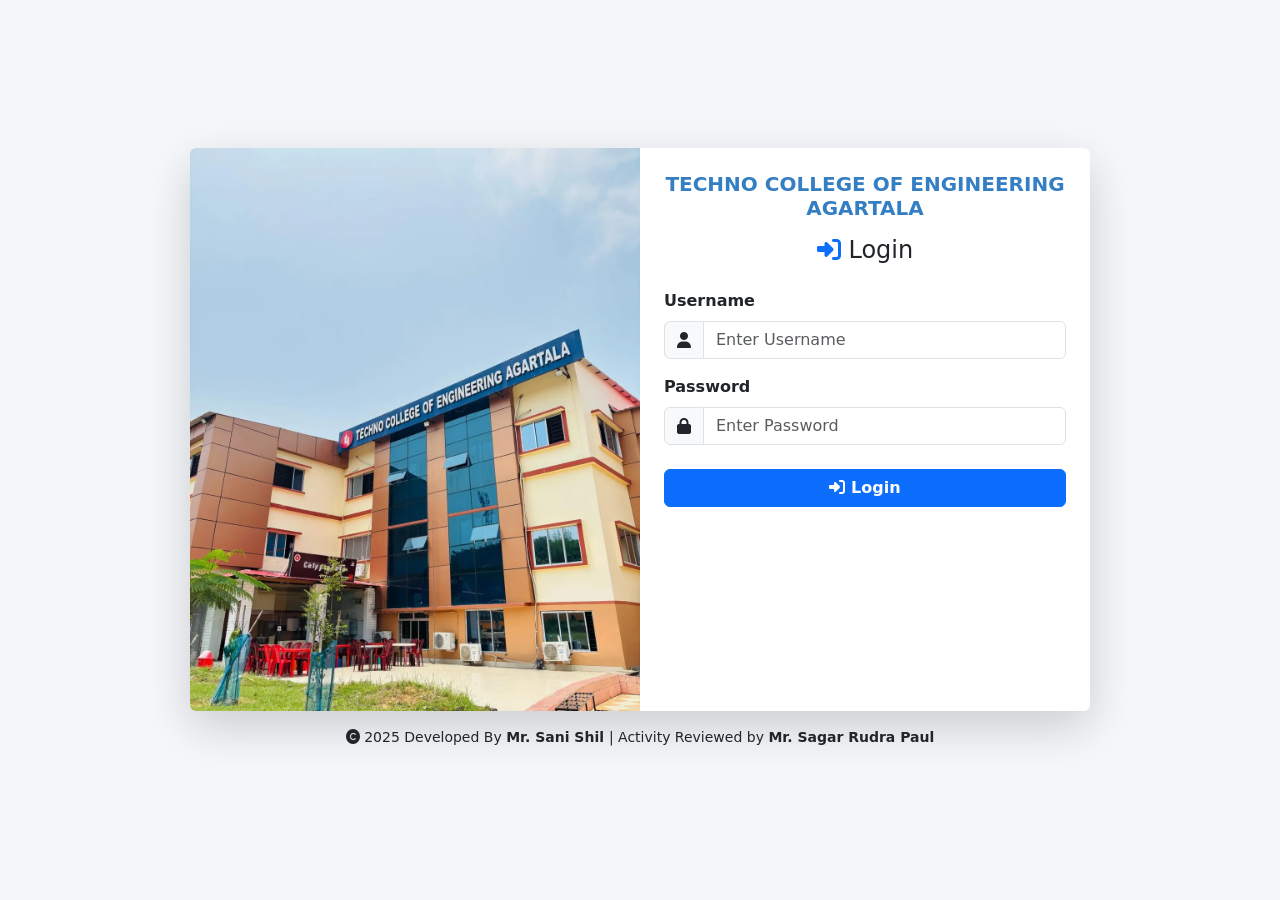
==== login.html @ d533f277 "Initial commit" ====
<!DOCTYPE html>
<html lang="en">

<head>
  <meta charset="UTF-8">
  <meta name="viewport" content="width=device-width, initial-scale=1.0">
  <title>Login | GDP</title>
    <link rel="icon" href="img/final_tcea.jpg">
  <!-- Bootstrap CDN -->
  <link href="https://cdnjs.cloudflare.com/ajax/libs/bootstrap/5.3.2/css/bootstrap.min.css" rel="stylesheet" />

  <!-- Font Awesome CDN -->
  <link href="https://cdnjs.cloudflare.com/ajax/libs/font-awesome/6.6.0/css/all.min.css" rel="stylesheet" />

  <style>
    body {
      background-color: #f5f7fa;
    }

    .object-fit-cover {
      object-fit: cover;
    }
  </style>
</head>

<body>

  <div class="container d-flex justify-content-center align-items-center min-vh-100 flex-column">
    <div class="row shadow-lg rounded overflow-hidden bg-white" style="max-width: 900px; width: 100%;">

      <!-- Left Side Image -->
      <div class="col-lg-6 d-none d-lg-block p-0">
        <img src="img/back_img.jpg" alt="Campus" class="img-fluid h-100 w-100 object-fit-cover">
      </div>

      <!-- Login Box -->
      <div class="col-lg-6 p-4">
        <h4 class="text-center mb-4">
          <p class="fw-bold fs-5" style="color:#347ec4;"><b>TECHNO COLLEGE OF ENGINEERING AGARTALA</b>
          </p>
          <i class="fa-solid fa-right-to-bracket text-primary"></i> Login
        </h4>

        <form action="login.php" method="post">
          <div class="mb-3">
            <label class="form-label fw-semibold">Username</label>
            <div class="input-group">
              <span class="input-group-text"><i class="fa-solid fa-user"></i></span>
              <input type="text" name="user" class="form-control" placeholder="Enter Username" required>
            </div>
          </div>

          <div class="mb-3">
            <label class="form-label fw-semibold">Password</label>
            <div class="input-group">
              <span class="input-group-text"><i class="fa-solid fa-lock"></i></span>
              <input type="password" name="pass" class="form-control" placeholder="Enter Password" required>
            </div>
          </div>

          <div class="d-grid mt-4">
            <button type="submit" class="btn btn-primary fw-semibold">
              <i class="fa-solid fa-right-to-bracket"></i> Login
            </button>
          </div>
        </form>

      </div>
    </div>

    <!-- Credit Section – 20px below card -->
    <footer class="text-center mt-3">
      <p class="mb-1 small">
        <i class="fa-solid fa-copyright"></i> 2025 Developed By
        <a href="https://www.linkedin.com/in/sani-shil" class="text-dark fw-semibold text-decoration-none"
          target="_blank">
          Mr. Sani Shil
        </a> | Activity Reviewed by
        <a href="https://www.instagram.com/paulsagar28?igsh=MW9va3k4Z2M1OGl2bw=="
          class="text-dark fw-semibold text-decoration-none" target="_blank">
          Mr. Sagar Rudra Paul
        </a>
        
      </p>
    </footer>

  </div>

  <!-- JS CDN -->
  <script src="https://cdnjs.cloudflare.com/ajax/libs/bootstrap/5.3.2/js/bootstrap.bundle.min.js"></script>
</body>

</html>
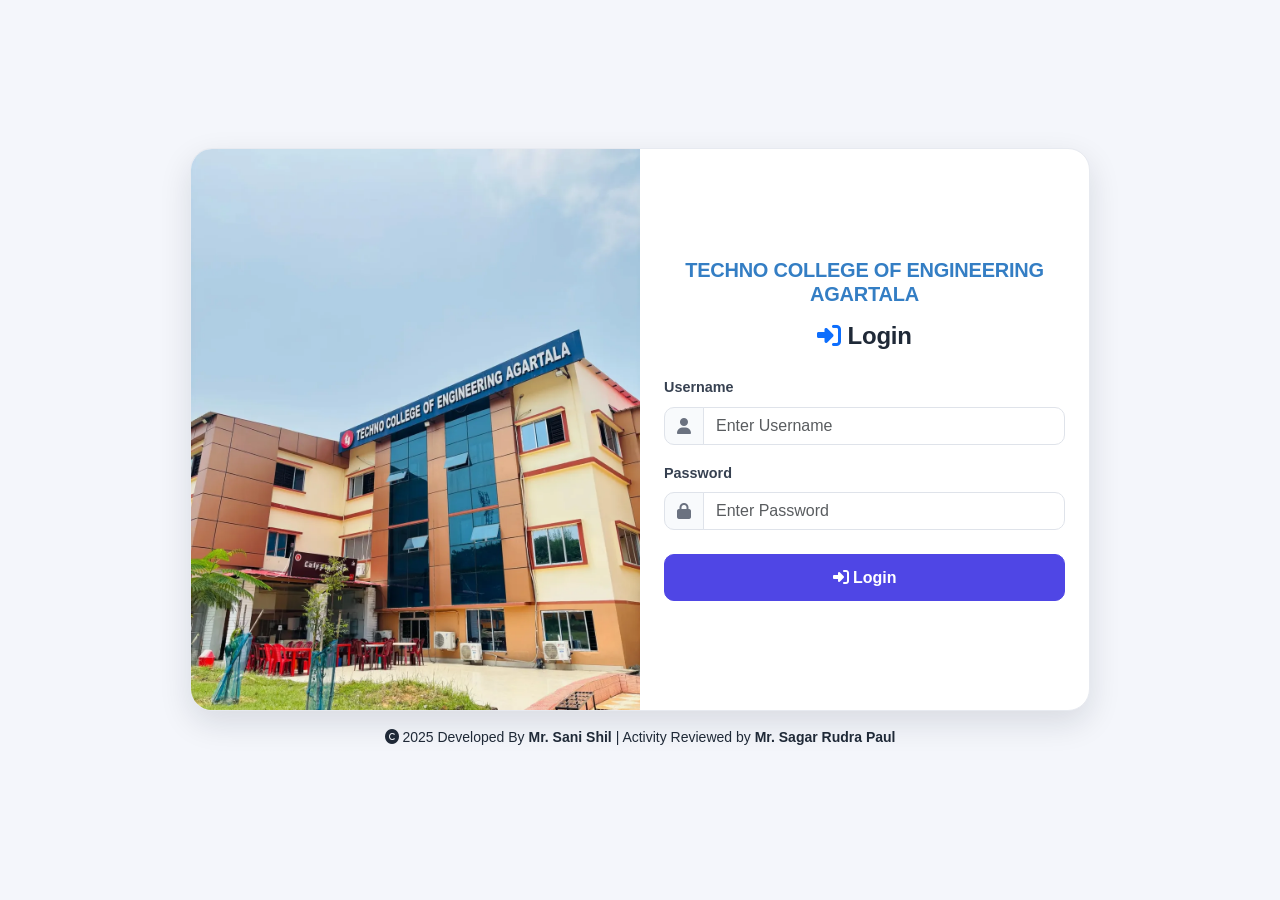
==== commit fe401f80: "update" ====
--- a/login.html
+++ b/login.html
@@ -4,19 +4,20 @@
 <head>
   <meta charset="UTF-8">
   <meta name="viewport" content="width=device-width, initial-scale=1.0">
-  <title>Login | GDP</title>
-    <link rel="icon" href="img/final_tcea.jpg">
+  <title>Login | TCEA</title>
+  <link rel="icon" href="img/final_tcea.jpg">
+
+
   <!-- Bootstrap CDN -->
   <link href="https://cdnjs.cloudflare.com/ajax/libs/bootstrap/5.3.2/css/bootstrap.min.css" rel="stylesheet" />
 
   <!-- Font Awesome CDN -->
   <link href="https://cdnjs.cloudflare.com/ajax/libs/font-awesome/6.6.0/css/all.min.css" rel="stylesheet" />
 
+  <!-- Shared look -->
+  <link rel="stylesheet" href="assets/css/modern.css" />
+
   <style>
-    body {
-      background-color: #f5f7fa;
-    }
-
     .object-fit-cover {
       object-fit: cover;
     }
@@ -26,7 +27,7 @@
 <body>
 
   <div class="container d-flex justify-content-center align-items-center min-vh-100 flex-column">
-    <div class="row shadow-lg rounded overflow-hidden bg-white" style="max-width: 900px; width: 100%;">
+    <div class="row shadow-lg rounded overflow-hidden bg-white login-card" style="max-width: 900px; width: 100%;">
 
       <!-- Left Side Image -->
       <div class="col-lg-6 d-none d-lg-block p-0">
@@ -36,7 +37,7 @@
       <!-- Login Box -->
       <div class="col-lg-6 p-4">
         <h4 class="text-center mb-4">
-          <p class="fw-bold fs-5" style="color:#347ec4;"><b>TECHNO COLLEGE OF ENGINEERING AGARTALA</b>
+            <p class="fw-bold fs-5" style="color:#347ec4;"><b>TECHNO COLLEGE OF ENGINEERING AGARTALA</b>
           </p>
           <i class="fa-solid fa-right-to-bracket text-primary"></i> Login
         </h4>
@@ -70,9 +71,9 @@
 
     <!-- Credit Section – 20px below card -->
     <footer class="text-center mt-3">
-      <p class="mb-1 small">
+     <p class="mb-1 small">
         <i class="fa-solid fa-copyright"></i> 2025 Developed By
-        <a href="https://www.linkedin.com/in/sani-shil" class="text-dark fw-semibold text-decoration-none"
+        <a href="https://www.linkedin.com/in/sanishil" class="text-dark fw-semibold text-decoration-none"
           target="_blank">
           Mr. Sani Shil
         </a> | Activity Reviewed by
@@ -81,13 +82,20 @@
           Mr. Sagar Rudra Paul
         </a>
         
-      </p>
+      </p> 
+        
     </footer>
 
   </div>
 
   <!-- JS CDN -->
   <script src="https://cdnjs.cloudflare.com/ajax/libs/bootstrap/5.3.2/js/bootstrap.bundle.min.js"></script>
+<script>
+    if (new URLSearchParams(location.search).has('timeout')) {
+      alert('Your session expired after 10 minutes of inactivity. Please login again.');
+      history.replaceState(null, '', 'login.html');
+    }
+  </script>
 </body>
 
 </html>
--- a/assets/css/modern.css
+++ b/assets/css/modern.css
@@ -0,0 +1,728 @@
+/* Shared look for admin/, tech/ and login.html */
+
+:root {
+   --font: Arial, Helvetica, sans-serif;
+
+   --bg: #f4f6fb;
+   --surface: #ffffff;
+   --border: #e7eaf0;
+   --border-soft: #f0f2f6;
+   --text: #1f2937;
+   --text-muted: #6b7280;
+
+   --primary: #4f46e5;
+   --primary-hover: #4338ca;
+   --primary-soft: #eef2ff;
+   --success: #10b981;
+   --success-hover: #059669;
+   --danger: #ef4444;
+   --danger-hover: #dc2626;
+   --warning: #f59e0b;
+
+   --radius: 14px;
+   --radius-sm: 10px;
+   --shadow: 0 1px 2px rgba(16, 24, 40, 0.04), 0 2px 8px rgba(16, 24, 40, 0.05);
+   --shadow-lg: 0 12px 32px rgba(16, 24, 40, 0.12);
+
+   /* sidebar layout */
+   --sidebar-width: 260px;
+   --sidebar-border: var(--border);
+   --sidebar-text: #374151;
+   --sidebar-muted: #9ca3af;
+   --sidebar-hover: #f3f4f6;
+   --sidebar-active-bg: var(--primary-soft);
+   --sidebar-active-text: var(--primary);
+   --accent: var(--primary);
+}
+
+body {
+   font-family: var(--font);
+   background-color: var(--bg);
+   color: var(--text);
+   min-height: 100vh;
+   -webkit-font-smoothing: antialiased;
+}
+
+h1, h2, h3, h4, h5, h6 {
+   font-weight: 600;
+   letter-spacing: -0.01em;
+}
+
+/* ================= Sidebar ================= */
+.sidebar {
+   position: fixed;
+   top: 0;
+   left: 0;
+   bottom: 0;
+   width: var(--sidebar-width);
+   background: var(--surface);
+   border-right: 1px solid var(--sidebar-border);
+   display: flex;
+   flex-direction: column;
+   z-index: 1040;
+   transition: transform 0.25s ease;
+}
+
+.sidebar-brand {
+   padding: 1rem;
+   text-align: center;
+   border-bottom: 1px solid var(--sidebar-border);
+}
+
+.sidebar-brand img {
+   max-height: 80px;
+}
+
+.sidebar-menu {
+   flex: 1;
+   overflow-y: auto;
+   padding: 1rem 0.75rem;
+}
+
+.sidebar-heading {
+   font-size: 0.7rem;
+   font-weight: 700;
+   letter-spacing: 0.08em;
+   text-transform: uppercase;
+   color: var(--sidebar-muted);
+   padding: 0.9rem 0.75rem 0.35rem;
+}
+
+.sidebar-link {
+   display: flex;
+   align-items: center;
+   gap: 0.75rem;
+   width: 100%;
+   padding: 0.6rem 0.75rem;
+   margin-bottom: 0.15rem;
+   border: 0;
+   border-radius: var(--radius-sm);
+   background: none;
+   color: var(--sidebar-text);
+   font-weight: 500;
+   text-align: left;
+   text-decoration: none;
+   transition: background-color 0.15s ease, color 0.15s ease;
+}
+
+.sidebar-link .icon {
+   width: 1.25rem;
+   text-align: center;
+   color: var(--sidebar-muted);
+   transition: color 0.15s ease;
+}
+
+.sidebar-link:hover {
+   background: var(--sidebar-hover);
+   color: var(--sidebar-text);
+}
+
+.sidebar-link.active {
+   background: var(--sidebar-active-bg);
+   color: var(--sidebar-active-text);
+   font-weight: 600;
+}
+
+.sidebar-link.active .icon {
+   color: var(--sidebar-active-text);
+}
+
+.sidebar-link .chevron {
+   margin-left: auto;
+   font-size: 0.75rem;
+   transition: transform 0.2s ease;
+}
+
+.sidebar-link[aria-expanded="true"] .chevron {
+   transform: rotate(90deg);
+}
+
+.sidebar-submenu {
+   list-style: none;
+   padding-left: 1.6rem;
+   margin: 0 0 0.25rem;
+}
+
+.sidebar-submenu .sidebar-link {
+   font-size: 0.93rem;
+   padding: 0.45rem 0.75rem;
+}
+
+.sidebar-user {
+   border-top: 1px solid var(--sidebar-border);
+   padding: 0.75rem;
+}
+
+.sidebar-user .name {
+   color: var(--accent);
+   font-weight: 600;
+   padding: 0 0.75rem 0.5rem;
+   overflow: hidden;
+   text-overflow: ellipsis;
+   white-space: nowrap;
+}
+
+.sidebar-link.logout:hover,
+.sidebar-link.logout:hover .icon {
+   background: #fef2f2;
+   color: var(--danger-hover);
+}
+
+/* ================= Main area ================= */
+.main-wrapper {
+   margin-left: var(--sidebar-width);
+   min-height: 100vh;
+   display: flex;
+   flex-direction: column;
+}
+
+.topbar {
+   position: sticky;
+   top: 0;
+   z-index: 1020;
+   background: rgba(255, 255, 255, 0.85);
+   backdrop-filter: saturate(180%) blur(10px);
+   -webkit-backdrop-filter: saturate(180%) blur(10px);
+   border-bottom: 1px solid var(--border);
+   padding: 0.85rem 1.25rem;
+}
+
+.main-content {
+   flex: 1;
+   padding: 0.5rem 0.75rem 1.5rem;
+}
+
+.sidebar-backdrop {
+   display: none;
+   position: fixed;
+   inset: 0;
+   background: rgba(15, 23, 42, 0.4);
+   z-index: 1035;
+}
+
+footer.bg-light {
+   background: transparent !important;
+   box-shadow: none !important;
+   border-top: 1px solid var(--border);
+   color: var(--text-muted) !important;
+   font-size: 0.875rem;
+}
+
+footer a.text-dark {
+   color: var(--text) !important;
+}
+
+/* ================= Section cards ================= */
+/* every list page wraps its content in .shadow-lg.p-4.rounded */
+.main-content .shadow-lg.p-4.rounded,
+.card {
+   background: var(--surface);
+   border: 1px solid var(--border) !important;
+   border-radius: var(--radius) !important;
+   box-shadow: var(--shadow) !important;
+}
+
+.main-content .shadow-lg.p-4.rounded > h5 {
+   font-size: 1.15rem;
+   margin-bottom: 1rem;
+}
+
+.main-content .card-body {
+   padding-left: 0;
+   padding-right: 0;
+}
+
+.main-content .card .card-body {
+   padding: 1.25rem;
+}
+
+/* ================= Buttons ================= */
+.btn {
+   border-radius: var(--radius-sm);
+   font-weight: 500;
+   padding: 0.5rem 1rem;
+   transition: background-color 0.15s ease, border-color 0.15s ease, color 0.15s ease, box-shadow 0.15s ease;
+}
+
+.btn:focus {
+   box-shadow: 0 0 0 4px rgba(79, 70, 229, 0.15);
+}
+
+.btn-primary,
+.btn-success {
+   background: var(--primary);
+   border-color: var(--primary);
+   color: #fff;
+}
+
+.btn-primary:hover,
+.btn-success:hover,
+.btn-primary:focus,
+.btn-success:focus {
+   background: var(--primary-hover);
+   border-color: var(--primary-hover);
+   color: #fff;
+}
+
+.btn-danger {
+   background: var(--danger);
+   border-color: var(--danger);
+}
+
+.btn-danger:hover,
+.btn-danger:focus {
+   background: var(--danger-hover);
+   border-color: var(--danger-hover);
+}
+
+.btn-warning {
+   background: var(--warning);
+   border-color: var(--warning);
+   color: #fff;
+}
+
+/* "Close" / "Clear" buttons next to a main action: quiet secondary style */
+.modal-footer .btn-danger,
+.main-content .btn-success + .btn-danger {
+   background: var(--surface);
+   border-color: var(--border);
+   color: #374151;
+}
+
+.modal-footer .btn-danger:hover,
+.main-content .btn-success + .btn-danger:hover {
+   background: #f9fafb;
+   border-color: #d1d5db;
+   color: var(--text);
+}
+
+/* edit / delete icons inside tables: soft tinted squares */
+.table .btn {
+   width: 2.25rem;
+   height: 2.25rem;
+   padding: 0;
+   display: inline-flex;
+   align-items: center;
+   justify-content: center;
+   border: 0;
+}
+
+.table .btn-warning {
+   background: #fef3c7;
+   color: #b45309;
+}
+
+.table .btn-warning:hover {
+   background: #fde68a;
+   color: #92400e;
+}
+
+.table .btn-danger {
+   background: #fee2e2;
+   color: var(--danger-hover);
+}
+
+.table .btn-danger:hover {
+   background: #fecaca;
+   color: #b91c1c;
+}
+
+/* Chart / Table switch on the dashboard */
+.btn-group .btn-secondary {
+   background: var(--primary);
+   border-color: var(--primary);
+}
+
+.btn-group .btn-outline-secondary {
+   background: var(--surface);
+   border-color: var(--border);
+   color: #475569;
+}
+
+.btn-group .btn-outline-secondary:hover {
+   background: #f8fafc;
+   color: var(--text);
+}
+
+/* ================= Forms ================= */
+.form-control,
+.form-select {
+   border-radius: var(--radius-sm);
+   border-color: #dfe3ea;
+   color: var(--text);
+}
+
+.form-control:focus,
+.form-select:focus {
+   border-color: var(--primary);
+   box-shadow: 0 0 0 4px rgba(79, 70, 229, 0.12);
+}
+
+.form-floating > label {
+   color: var(--text-muted);
+}
+
+.form-label {
+   font-weight: 500;
+   font-size: 0.9rem;
+   color: #374151;
+}
+
+/* search boxes get a magnifier icon */
+input[type="search"].form-control {
+   padding-left: 2.4rem;
+   background-image: url("data:image/svg+xml,%3Csvg xmlns='http://www.w3.org/2000/svg' viewBox='0 0 24 24' fill='none' stroke='%239ca3af' stroke-width='2' stroke-linecap='round' stroke-linejoin='round'%3E%3Ccircle cx='11' cy='11' r='7'/%3E%3Cpath d='m20 20-3.5-3.5'/%3E%3C/svg%3E");
+   background-repeat: no-repeat;
+   background-position: 0.85rem center;
+   background-size: 1rem;
+}
+
+.input-group-text {
+   background: #f8fafc;
+   border-color: #dfe3ea;
+   color: var(--text-muted);
+   border-radius: var(--radius-sm);
+}
+
+/* ================= Tables ================= */
+.table {
+   color: var(--text);
+   margin-bottom: 0.5rem;
+}
+
+.table > thead,
+.table > thead.border-dark {
+   border-color: var(--border) !important;
+}
+
+.table > thead th,
+.table > thead.table-light th {
+   background: #f8fafc;
+   color: var(--text-muted);
+   font-size: 0.72rem;
+   font-weight: 600;
+   letter-spacing: 0.06em;
+   text-transform: uppercase;
+   padding-top: 0.8rem;
+   padding-bottom: 0.8rem;
+   border-bottom: 1px solid var(--border);
+   white-space: nowrap;
+}
+
+.table > thead th:first-child {
+   border-top-left-radius: var(--radius-sm);
+   border-bottom-left-radius: var(--radius-sm);
+}
+
+.table > thead th:last-child {
+   border-top-right-radius: var(--radius-sm);
+   border-bottom-right-radius: var(--radius-sm);
+}
+
+/* Bootstrap 5.0 draws a thick dark line under the header */
+.table > :not(:first-child) {
+   border-top: 0;
+}
+
+.table > :not(:last-child) > :last-child > * {
+   border-bottom-color: var(--border);
+}
+
+.table > tbody > tr > * {
+   padding-top: 0.75rem;
+   padding-bottom: 0.75rem;
+   border-bottom-color: var(--border-soft);
+   vertical-align: middle;
+}
+
+.table > tbody > tr:hover > * {
+   background: #fafbff;
+}
+
+.table > tbody > tr > th {
+   color: var(--text-muted);
+   font-weight: 500;
+}
+
+/* ================= Semester tabs (student list) ================= */
+.sem-tabs {
+   display: flex;
+   gap: 0.35rem;
+   overflow-x: auto;
+   padding: 0.25rem;
+   background: #f1f3f8;
+   border-radius: 12px;
+   scrollbar-width: none;
+}
+
+.sem-tabs::-webkit-scrollbar {
+   display: none;
+}
+
+/* wider screens: wrap instead of hiding tabs off to the side */
+@media (min-width: 768px) {
+   .sem-tabs {
+      display: inline-flex;
+      flex-wrap: wrap;
+      overflow: visible;
+   }
+}
+
+.sem-tab {
+   flex: 0 0 auto;
+   display: inline-flex;
+   align-items: center;
+   gap: 0.4rem;
+   padding: 0.4rem 0.8rem;
+   border: 0;
+   border-radius: 9px;
+   background: transparent;
+   color: #4b5563;
+   font-size: 0.875rem;
+   font-weight: 500;
+   white-space: nowrap;
+   transition: background-color 0.15s ease, color 0.15s ease;
+}
+
+.sem-tab:hover {
+   color: var(--text);
+   background: rgba(255, 255, 255, 0.6);
+}
+
+.sem-tab.active {
+   background: var(--surface);
+   color: var(--primary);
+   font-weight: 600;
+   box-shadow: 0 1px 3px rgba(16, 24, 40, 0.1);
+}
+
+.sem-tab .count {
+   min-width: 1.4rem;
+   padding: 0.05rem 0.4rem;
+   border-radius: 999px;
+   background: #e5e7eb;
+   color: #4b5563;
+   font-size: 0.72rem;
+   font-weight: 600;
+   text-align: center;
+}
+
+.sem-tab.active .count {
+   background: var(--primary-soft);
+   color: var(--primary);
+}
+
+/* ================= Badges ================= */
+.badge-online {
+   display: inline-flex;
+   align-items: center;
+   gap: 0.4rem;
+   padding: 0.3rem 0.7rem;
+   border-radius: 999px;
+   background: #dcfce7;
+   color: #15803d;
+   font-size: 0.8rem;
+   font-weight: 600;
+}
+
+.badge-online::before {
+   content: "";
+   width: 0.5rem;
+   height: 0.5rem;
+   border-radius: 50%;
+   background: #22c55e;
+   box-shadow: 0 0 0 3px rgba(34, 197, 94, 0.25);
+}
+
+/* ================= Modals & alerts ================= */
+.modal-content {
+   border: 0;
+   border-radius: 18px;
+   box-shadow: var(--shadow-lg);
+}
+
+.modal-header {
+   border-bottom: 0;
+   padding: 1.25rem 1.5rem 0.5rem;
+}
+
+.modal-title {
+   font-weight: 600;
+}
+
+.modal-body {
+   padding: 1rem 1.5rem;
+}
+
+.modal-footer {
+   border-top: 0;
+   padding: 0.5rem 1.5rem 1.25rem;
+}
+
+.modal-backdrop.show {
+   opacity: 0.4;
+}
+
+.alert {
+   border: 0;
+   border-radius: var(--radius-sm);
+}
+
+.alert-success {
+   background: #ecfdf5;
+   color: #047857;
+}
+
+/* ================= Pagination ================= */
+.pagination .page-link {
+   border: 0;
+   border-radius: 8px !important;
+   margin: 0 2px;
+   min-width: 2rem;
+   text-align: center;
+   color: #374151;
+   background: transparent;
+}
+
+.pagination .page-link:hover {
+   background: #f1f5f9;
+   color: var(--text);
+}
+
+.pagination .page-item.active .page-link {
+   background: var(--primary);
+   color: #fff;
+}
+
+.pagination .page-item.disabled .page-link {
+   color: #cbd5e1;
+   background: transparent;
+}
+
+/* ================= Dashboard ================= */
+.stat-card .card-body {
+   padding: 1.25rem;
+}
+
+.stat-icon {
+   display: inline-flex;
+   align-items: center;
+   justify-content: center;
+   width: 44px;
+   height: 44px;
+   border-radius: 12px;
+   font-size: 1.1rem;
+   margin-bottom: 0.85rem;
+}
+
+/* coloured cards (bg-danger, bg-info, ...) */
+.stat-card[class*="bg-"] {
+   border: 0 !important;
+   background-image: linear-gradient(135deg, rgba(255, 255, 255, 0.14) 0%, rgba(0, 0, 0, 0.08) 100%);
+}
+
+.stat-card[class*="bg-"] .stat-icon {
+   background: rgba(255, 255, 255, 0.25);
+   color: inherit;
+}
+
+.stat-card[class*="bg-"] .stat-label {
+   color: inherit;
+   opacity: 0.85;
+}
+
+.stat-label {
+   color: var(--text-muted);
+   font-size: 0.875rem;
+   font-weight: 500;
+}
+
+.stat-value {
+   font-size: 2rem;
+   font-weight: 700;
+   line-height: 1.2;
+   letter-spacing: -0.02em;
+}
+
+.dept-chart-wrap {
+   position: relative;
+   width: 100%;
+   min-height: 320px;
+}
+
+/* ================= Login page ================= */
+.login-card {
+   border-radius: 22px !important;
+   border: 1px solid var(--border);
+   box-shadow: var(--shadow-lg) !important;
+}
+
+/* keep the form vertically centred next to the photo */
+.login-card > div:last-child {
+   display: flex;
+   flex-direction: column;
+   justify-content: center;
+}
+
+.login-card .btn {
+   padding: 0.65rem 1rem;
+}
+
+/* ================= Phones ================= */
+@media (max-width: 767.98px) {
+
+   /* tighter page cards so content isn't squeezed by padding */
+   .main-content .p-4 {
+      padding: 1rem !important;
+   }
+
+   .main-content .container-fluid {
+      padding-left: 0.5rem;
+      padding-right: 0.5rem;
+   }
+
+   /* tables scroll sideways inside .table-responsive instead of crushing columns */
+   .main-content .table-responsive .table th,
+   .main-content .table-responsive .table td {
+      white-space: nowrap;
+   }
+
+   .stat-icon {
+      width: 36px;
+      height: 36px;
+      font-size: 0.95rem;
+      margin-bottom: 0.5rem;
+   }
+
+   .stat-value {
+      font-size: 1.5rem;
+   }
+
+   .topbar .fs-5 {
+      font-size: 1.05rem !important;
+   }
+
+   footer p {
+      font-size: 0.8rem;
+   }
+}
+
+/* ================= Tablet / mobile: sidebar becomes a slide-in drawer ================= */
+@media (max-width: 991.98px) {
+   .sidebar {
+      transform: translateX(-100%);
+      box-shadow: var(--shadow-lg);
+   }
+
+   .main-wrapper {
+      margin-left: 0;
+   }
+
+   body.sidebar-open .sidebar {
+      transform: translateX(0);
+   }
+
+   body.sidebar-open .sidebar-backdrop {
+      display: block;
+   }
+}
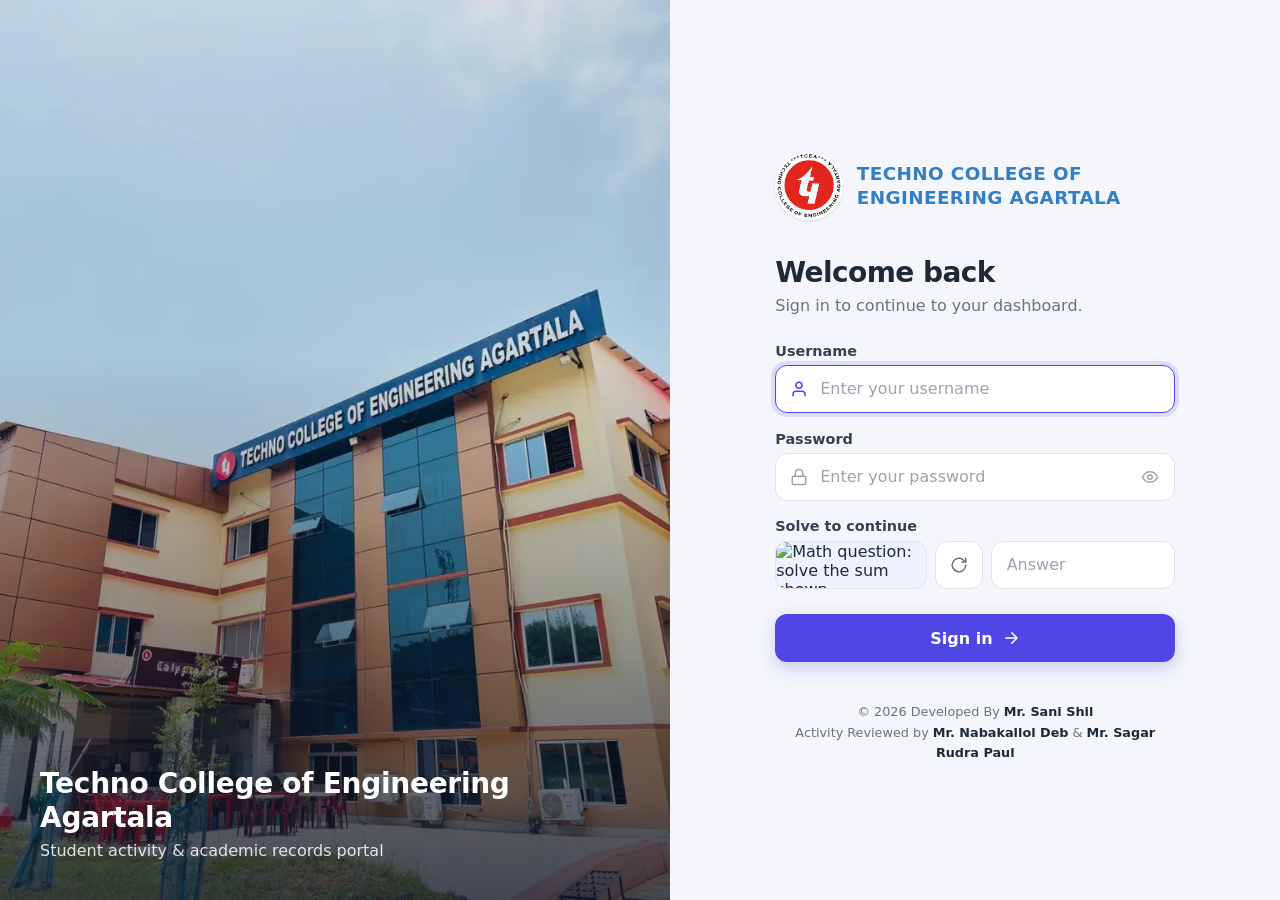
==== commit ff974583: "update" ====
--- a/login.html
+++ b/login.html
@@ -7,95 +7,570 @@
   <title>Login | TCEA</title>
   <link rel="icon" href="img/final_tcea.jpg">
 
-
-  <!-- Bootstrap CDN -->
-  <link href="https://cdnjs.cloudflare.com/ajax/libs/bootstrap/5.3.2/css/bootstrap.min.css" rel="stylesheet" />
-
-  <!-- Font Awesome CDN -->
-  <link href="https://cdnjs.cloudflare.com/ajax/libs/font-awesome/6.6.0/css/all.min.css" rel="stylesheet" />
-
-  <!-- Shared look -->
-  <link rel="stylesheet" href="assets/css/modern.css" />
+  <!-- start fetching the campus photo before the CSS is even parsed -->
+  <link rel="preload" as="image" href="img/campus.webp" type="image/webp" fetchpriority="high">
 
   <style>
-    .object-fit-cover {
+    :root {
+      --font: system-ui, -apple-system, "Segoe UI", Roboto, Arial, sans-serif;
+      --bg: #f4f6fb;
+      --surface: #ffffff;
+      --border: #dfe3ea;
+      --text: #1f2937;
+      --text-muted: #6b7280;
+      --primary: #4f46e5;
+      --primary-hover: #4338ca;
+      --primary-ring: rgba(79, 70, 229, 0.15);
+      --radius: 12px;
+    }
+
+    * { box-sizing: border-box; }
+
+    html, body { margin: 0; }
+
+    body {
+      min-height: 100vh;
+      min-height: 100dvh;
+      font-family: var(--font);
+      background: var(--bg);
+      color: var(--text);
+      -webkit-font-smoothing: antialiased;
+    }
+
+    .page {
+      display: grid;
+      grid-template-columns: 1.1fr 1fr;
+      min-height: 100vh;
+      min-height: 100dvh;
+    }
+
+    /* ================= Photo panel ================= */
+    .hero {
+      position: relative;
+      overflow: hidden;
+      background: #c9d6e3;
+    }
+
+    /* tiny inline blurred copy shows instantly while the real photo loads */
+    .hero-blur,
+    .hero img {
+      position: absolute;
+      inset: 0;
+      width: 100%;
+      height: 100%;
       object-fit: cover;
+      object-position: center 70%;
+    }
+
+    .hero-blur {
+      background: center 70% / cover no-repeat url("[data-uri]");
+      filter: blur(24px);
+      transform: scale(1.15);
+    }
+
+    .hero img {
+      opacity: 0;
+      transition: opacity 0.6s ease;
+    }
+
+    .hero.loaded img { opacity: 1; }
+
+    .hero::after {
+      content: "";
+      position: absolute;
+      inset: 0;
+      background: linear-gradient(180deg, rgba(15, 23, 42, 0.05) 40%, rgba(15, 23, 42, 0.78) 100%);
+    }
+
+    .hero-caption {
+      position: absolute;
+      left: 0;
+      right: 0;
+      bottom: 0;
+      z-index: 1;
+      padding: 2.5rem;
+      color: #fff;
+    }
+
+    .hero-caption h2 {
+      margin: 0 0 0.4rem;
+      font-size: 1.75rem;
+      font-weight: 700;
+      letter-spacing: -0.01em;
+      line-height: 1.2;
+    }
+
+    .hero-caption p {
+      margin: 0;
+      font-size: 1rem;
+      opacity: 0.85;
+    }
+
+    /* ================= Form panel ================= */
+    .panel {
+      display: flex;
+      flex-direction: column;
+      justify-content: center;
+      align-items: center;
+      padding: 2.5rem 1.5rem 1.5rem;
+    }
+
+    .card {
+      width: 100%;
+      max-width: 400px;
+    }
+
+    .brand {
+      display: flex;
+      align-items: center;
+      gap: 0.85rem;
+      margin-bottom: 2.25rem;
+    }
+
+    .brand img {
+      flex: 0 0 auto;
+      width: 68px;
+      height: 68px;
+      border-radius: 50%;
+      background: #fff;
+      box-shadow: 0 1px 3px rgba(16, 24, 40, 0.12);
+    }
+
+    .brand span {
+      font-size: 1.15rem;
+      font-weight: 800;
+      letter-spacing: 0.02em;
+      line-height: 1.3;
+      color: #347ec4;
+    }
+
+    h1 {
+      margin: 0 0 0.4rem;
+      font-size: 1.75rem;
+      font-weight: 700;
+      letter-spacing: -0.02em;
+    }
+
+    .subtitle {
+      margin: 0 0 1.75rem;
+      color: var(--text-muted);
+    }
+
+    .field { margin-bottom: 1.1rem; }
+
+    .field label {
+      display: block;
+      margin-bottom: 0.4rem;
+      font-size: 0.9rem;
+      font-weight: 600;
+      color: #374151;
+    }
+
+    .control {
+      position: relative;
+      display: flex;
+      align-items: center;
+    }
+
+    .control > svg {
+      position: absolute;
+      left: 0.9rem;
+      color: #9ca3af;
+      pointer-events: none;
+      transition: color 0.15s ease;
+    }
+
+    .control input {
+      width: 100%;
+      height: 48px;
+      padding: 0 2.9rem 0 2.75rem;
+      border: 1px solid var(--border);
+      border-radius: var(--radius);
+      background: var(--surface);
+      color: var(--text);
+      font: inherit;
+      font-size: 1rem;
+      transition: border-color 0.15s ease, box-shadow 0.15s ease;
+    }
+
+    .control input::placeholder { color: #9ca3af; }
+
+    .control input:focus {
+      outline: none;
+      border-color: var(--primary);
+      box-shadow: 0 0 0 4px var(--primary-ring);
+    }
+
+    .control:focus-within > svg { color: var(--primary); }
+
+    .toggle-pass {
+      position: absolute;
+      right: 0.4rem;
+      display: inline-flex;
+      align-items: center;
+      justify-content: center;
+      width: 38px;
+      height: 38px;
+      border: 0;
+      border-radius: 8px;
+      background: none;
+      color: #9ca3af;
+      cursor: pointer;
+    }
+
+    .toggle-pass:hover { color: var(--text); background: #f3f4f6; }
+
+    .toggle-pass:focus-visible { outline: 2px solid var(--primary); }
+
+    .toggle-pass .eye-off { display: none; }
+    .toggle-pass.on .eye { display: none; }
+    .toggle-pass.on .eye-off { display: block; }
+
+    /* math captcha: image from captcha.php, refresh, answer */
+    .captcha {
+      display: flex;
+      gap: 0.5rem;
+      align-items: center;
+    }
+
+    .captcha-img {
+      flex: 0 0 auto;
+      height: 48px;
+      border: 1px solid var(--border);
+      border-radius: var(--radius);
+      overflow: hidden;
+      background: #eef2ff;
+    }
+
+    .captcha-img img {
+      display: block;
+      width: 150px;
+      height: 46px;
+    }
+
+    .captcha-refresh {
+      flex: 0 0 auto;
+      display: inline-flex;
+      align-items: center;
+      justify-content: center;
+      width: 48px;
+      height: 48px;
+      border: 1px solid var(--border);
+      border-radius: var(--radius);
+      background: var(--surface);
+      color: var(--text-muted);
+      cursor: pointer;
+      transition: color 0.15s ease, border-color 0.15s ease;
+    }
+
+    .captcha-refresh:hover { color: var(--primary); border-color: var(--primary); }
+
+    .captcha-refresh:focus-visible { outline: none; box-shadow: 0 0 0 4px var(--primary-ring); }
+
+    .captcha-refresh.spin svg { animation: spin 0.5s ease; }
+
+    .captcha .control { flex: 1; min-width: 0; }
+
+    .captcha .control input { padding: 0 0.9rem; }
+
+    .submit {
+      display: flex;
+      align-items: center;
+      justify-content: center;
+      gap: 0.6rem;
+      width: 100%;
+      height: 48px;
+      margin-top: 1.6rem;
+      border: 0;
+      border-radius: var(--radius);
+      background: var(--primary);
+      color: #fff;
+      font: inherit;
+      font-size: 1rem;
+      font-weight: 600;
+      cursor: pointer;
+      box-shadow: 0 6px 16px rgba(79, 70, 229, 0.25);
+      transition: background-color 0.15s ease, transform 0.1s ease;
+    }
+
+    .submit:hover { background: var(--primary-hover); }
+
+    .submit:active { transform: translateY(1px); }
+
+    .submit:focus-visible { outline: none; box-shadow: 0 0 0 4px var(--primary-ring); }
+
+    .submit[disabled] { opacity: 0.8; cursor: progress; }
+
+    .spinner {
+      display: none;
+      width: 18px;
+      height: 18px;
+      border: 2px solid rgba(255, 255, 255, 0.4);
+      border-top-color: #fff;
+      border-radius: 50%;
+      animation: spin 0.7s linear infinite;
+    }
+
+    .submit[disabled] .spinner { display: block; }
+    .submit[disabled] .arrow { display: none; }
+
+    @keyframes spin { to { transform: rotate(360deg); } }
+
+    footer {
+      margin-top: 2.5rem;
+      text-align: center;
+      font-size: 0.8rem;
+      line-height: 1.6;
+      color: var(--text-muted);
+    }
+
+    footer a {
+      color: var(--text);
+      font-weight: 600;
+      text-decoration: none;
+    }
+
+    footer a:hover { color: var(--primary); }
+
+    /* ================= Tablet / phone ================= */
+    @media (max-width: 899.98px) {
+      .page {
+        grid-template-columns: 1fr;
+        grid-template-rows: auto 1fr;
+      }
+
+      .hero { height: 220px; }
+
+      /* bottom padding clears the card that overlaps the photo */
+      .hero-caption { padding: 1.25rem 1rem 2.5rem; }
+
+      .hero-caption h2 { font-size: 1.2rem; }
+
+      .hero-caption p { font-size: 0.85rem; }
+
+      .panel {
+        justify-content: flex-start;
+        padding: 0 1rem 1.25rem;
+      }
+
+      /* form sheet slides up over the photo */
+      .card {
+        position: relative;
+        margin-top: -1.5rem;
+        padding: 1.75rem 1.25rem 1.5rem;
+        border-radius: 20px;
+        background: var(--surface);
+        box-shadow: 0 12px 32px rgba(16, 24, 40, 0.12);
+      }
+
+      .brand { margin-bottom: 1.5rem; }
+
+      .brand img { width: 56px; height: 56px; }
+
+      .brand span { font-size: 1rem; }
+
+      h1 { font-size: 1.5rem; }
+
+      footer { margin-top: 1.5rem; }
+    }
+
+    @media (prefers-reduced-motion: reduce) {
+      .hero img, .submit { transition: none; }
     }
   </style>
 </head>
 
 <body>
 
-  <div class="container d-flex justify-content-center align-items-center min-vh-100 flex-column">
-    <div class="row shadow-lg rounded overflow-hidden bg-white login-card" style="max-width: 900px; width: 100%;">
-
-      <!-- Left Side Image -->
-      <div class="col-lg-6 d-none d-lg-block p-0">
-        <img src="img/back_img.jpg" alt="Campus" class="img-fluid h-100 w-100 object-fit-cover">
+  <main class="page">
+
+    <!-- Campus photo -->
+    <aside class="hero" id="hero">
+      <div class="hero-blur" aria-hidden="true"></div>
+      <picture>
+        <source srcset="img/campus.webp" type="image/webp">
+        <img src="img/campus.jpg" alt="Techno College of Engineering Agartala campus" width="864" height="1080"
+          decoding="async" fetchpriority="high" onload="this.closest('.hero').classList.add('loaded')">
+      </picture>
+      <div class="hero-caption">
+        <h2>Techno College of Engineering Agartala</h2>
+        <p>Student activity &amp; academic records portal</p>
       </div>
-
-      <!-- Login Box -->
-      <div class="col-lg-6 p-4">
-        <h4 class="text-center mb-4">
-            <p class="fw-bold fs-5" style="color:#347ec4;"><b>TECHNO COLLEGE OF ENGINEERING AGARTALA</b>
-          </p>
-          <i class="fa-solid fa-right-to-bracket text-primary"></i> Login
-        </h4>
-
-        <form action="login.php" method="post">
-          <div class="mb-3">
-            <label class="form-label fw-semibold">Username</label>
-            <div class="input-group">
-              <span class="input-group-text"><i class="fa-solid fa-user"></i></span>
-              <input type="text" name="user" class="form-control" placeholder="Enter Username" required>
+    </aside>
+
+    <!-- Login form -->
+    <section class="panel">
+      <div class="card">
+
+        <div class="brand">
+          <img src="img/final_tcea.jpg" alt="TCEA logo" width="68" height="68">
+          <span>TECHNO COLLEGE OF<br>ENGINEERING AGARTALA</span>
+        </div>
+
+        <h1>Welcome back</h1>
+        <p class="subtitle">Sign in to continue to your dashboard.</p>
+
+        <form action="login.php" method="post" id="loginForm">
+          <div class="field">
+            <label for="user">Username</label>
+            <div class="control">
+              <svg width="18" height="18" viewBox="0 0 24 24" fill="none" stroke="currentColor" stroke-width="2"
+                stroke-linecap="round" stroke-linejoin="round" aria-hidden="true">
+                <path d="M20 21v-2a4 4 0 0 0-4-4H8a4 4 0 0 0-4 4v2" />
+                <circle cx="12" cy="7" r="4" />
+              </svg>
+              <input type="text" id="user" name="user" placeholder="Enter your username" autocomplete="username"
+                autocapitalize="off" spellcheck="false" required autofocus>
             </div>
           </div>
 
-          <div class="mb-3">
-            <label class="form-label fw-semibold">Password</label>
-            <div class="input-group">
-              <span class="input-group-text"><i class="fa-solid fa-lock"></i></span>
-              <input type="password" name="pass" class="form-control" placeholder="Enter Password" required>
+          <div class="field">
+            <label for="pass">Password</label>
+            <div class="control">
+              <svg width="18" height="18" viewBox="0 0 24 24" fill="none" stroke="currentColor" stroke-width="2"
+                stroke-linecap="round" stroke-linejoin="round" aria-hidden="true">
+                <rect x="3" y="11" width="18" height="11" rx="2" />
+                <path d="M7 11V7a5 5 0 0 1 10 0v4" />
+              </svg>
+              <input type="password" id="pass" name="pass" placeholder="Enter your password"
+                autocomplete="current-password" required>
+              <button type="button" class="toggle-pass" id="togglePass" aria-label="Show password">
+                <svg class="eye" width="18" height="18" viewBox="0 0 24 24" fill="none" stroke="currentColor"
+                  stroke-width="2" stroke-linecap="round" stroke-linejoin="round" aria-hidden="true">
+                  <path d="M2 12s3.5-7 10-7 10 7 10 7-3.5 7-10 7S2 12 2 12z" />
+                  <circle cx="12" cy="12" r="3" />
+                </svg>
+                <svg class="eye-off" width="18" height="18" viewBox="0 0 24 24" fill="none" stroke="currentColor"
+                  stroke-width="2" stroke-linecap="round" stroke-linejoin="round" aria-hidden="true">
+                  <path d="M17.94 17.94A10.07 10.07 0 0 1 12 19c-6.5 0-10-7-10-7a18.5 18.5 0 0 1 5.06-5.94" />
+                  <path d="M9.9 4.24A9.12 9.12 0 0 1 12 4c6.5 0 10 7 10 7a18.5 18.5 0 0 1-2.16 3.19" />
+                  <path d="M14.12 14.12a3 3 0 1 1-4.24-4.24" />
+                  <path d="M1 1l22 22" />
+                </svg>
+              </button>
             </div>
           </div>
 
-          <div class="d-grid mt-4">
-            <button type="submit" class="btn btn-primary fw-semibold">
-              <i class="fa-solid fa-right-to-bracket"></i> Login
-            </button>
+          <div class="field">
+            <label for="captcha">Solve to continue</label>
+            <div class="captcha">
+              <div class="captcha-img">
+                <img src="captcha.php" id="captchaImg" alt="Math question: solve the sum shown" width="150"
+                  height="46">
+              </div>
+              <button type="button" class="captcha-refresh" id="captchaRefresh" aria-label="Get a new question"
+                title="New question">
+                <svg width="18" height="18" viewBox="0 0 24 24" fill="none" stroke="currentColor" stroke-width="2"
+                  stroke-linecap="round" stroke-linejoin="round" aria-hidden="true">
+                  <path d="M21 12a9 9 0 1 1-2.64-6.36L21 8" />
+                  <path d="M21 3v5h-5" />
+                </svg>
+              </button>
+              <div class="control">
+                <input type="text" id="captcha" name="captcha" placeholder="Answer" inputmode="numeric"
+                  pattern="[0-9]*" maxlength="3" autocomplete="off" required>
+              </div>
+            </div>
           </div>
+
+          <button type="submit" class="submit" id="submitBtn">
+            <span class="spinner" aria-hidden="true"></span>
+            <span class="label">Sign in</span>
+            <svg class="arrow" width="18" height="18" viewBox="0 0 24 24" fill="none" stroke="currentColor"
+              stroke-width="2" stroke-linecap="round" stroke-linejoin="round" aria-hidden="true">
+              <path d="M5 12h14M13 5l7 7-7 7" />
+            </svg>
+          </button>
         </form>
 
+        <footer>
+          &copy; 2026 Developed By
+          <a href="https://www.linkedin.com/in/sanishil" target="_blank" rel="noopener">Mr. Sani Shil</a>
+          <br>
+          Activity Reviewed by
+          <a href="https://www.linkedin.com/in/nabakallol-deb-b096b7375/" target="_blank" rel="noopener">Mr.
+            Nabakallol Deb</a>
+          &amp;
+          <a href="https://www.instagram.com/paulsagar.29/" target="_blank" rel="noopener">Mr. Sagar Rudra Paul</a>
+        </footer>
+
       </div>
-    </div>
-
-    <!-- Credit Section – 20px below card -->
-    <footer class="text-center mt-3">
-     <p class="mb-1 small">
-        <i class="fa-solid fa-copyright"></i> 2025 Developed By
-        <a href="https://www.linkedin.com/in/sanishil" class="text-dark fw-semibold text-decoration-none"
-          target="_blank">
-          Mr. Sani Shil
-        </a> | Activity Reviewed by
-        <a href="https://www.instagram.com/paulsagar28?igsh=MW9va3k4Z2M1OGl2bw=="
-          class="text-dark fw-semibold text-decoration-none" target="_blank">
-          Mr. Sagar Rudra Paul
-        </a>
-        
-      </p> 
-        
-    </footer>
-
-  </div>
-
-  <!-- JS CDN -->
-  <script src="https://cdnjs.cloudflare.com/ajax/libs/bootstrap/5.3.2/js/bootstrap.bundle.min.js"></script>
-<script>
-    if (new URLSearchParams(location.search).has('timeout')) {
-      alert('Your session expired after 10 minutes of inactivity. Please login again.');
-      history.replaceState(null, '', 'login.html');
-    }
+    </section>
+
+  </main>
+
+  <script src="assets/js/toast.js"></script>
+  <script>
+    // photo may already be cached and loaded before onload was attached
+    (function () {
+      var hero = document.getElementById('hero');
+      var img = hero.querySelector('img');
+      if (img.complete && img.naturalWidth) hero.classList.add('loaded');
+    })();
+
+    // login.php / logout.php send the user back here with a reason in the URL
+    (function () {
+      var params = new URLSearchParams(location.search);
+      var errors = {
+        mismatch: ['Sorry, the username and password do not match.', 'error'],
+        captcha: ['Wrong answer to the sum. Please try the new question.', 'error'],
+        active: ['You are already logged in on another device. Logout there or wait 10 minutes.', 'warning']
+      };
+      var shown = false;
+      if (params.has('timeout')) {
+        showToast('Your session expired after 10 minutes of inactivity. Please login again.', 'warning');
+        shown = true;
+      }
+      if (errors[params.get('error')]) {
+        showToast(errors[params.get('error')][0], errors[params.get('error')][1]);
+        shown = true;
+      }
+      // drop the reason so a refresh doesn't show the toast again
+      if (shown) history.replaceState(null, '', 'login.html');
+    })();
+
+    var togglePass = document.getElementById('togglePass');
+    var pass = document.getElementById('pass');
+    togglePass.addEventListener('click', function () {
+      var show = pass.type === 'password';
+      pass.type = show ? 'text' : 'password';
+      togglePass.classList.toggle('on', show);
+      togglePass.setAttribute('aria-label', show ? 'Hide password' : 'Show password');
+      pass.focus();
+    });
+
+    document.getElementById('loginForm').addEventListener('submit', function () {
+      var btn = document.getElementById('submitBtn');
+      btn.disabled = true;
+      btn.querySelector('.label').textContent = 'Signing in…';
+    });
+
+    // each question works once, so fetch a fresh image (the timestamp stops the browser reusing a cached one)
+    function newCaptcha() {
+      document.getElementById('captchaImg').src = 'captcha.php?' + Date.now();
+      document.getElementById('captcha').value = '';
+    }
+
+    var captchaRefresh = document.getElementById('captchaRefresh');
+    captchaRefresh.addEventListener('click', function () {
+      newCaptcha();
+      captchaRefresh.classList.remove('spin');
+      void captchaRefresh.offsetWidth; // restart the spin animation
+      captchaRefresh.classList.add('spin');
+      document.getElementById('captcha').focus();
+    });
+
+    // coming back via the browser Back button restores the page from cache with the button still disabled
+    // and an already-used captcha question
+    window.addEventListener('pageshow', function (e) {
+      if (e.persisted) {
+        var btn = document.getElementById('submitBtn');
+        btn.disabled = false;
+        btn.querySelector('.label').textContent = 'Sign in';
+        newCaptcha();
+      }
+    });
   </script>
 </body>
 
-</html>+</html>
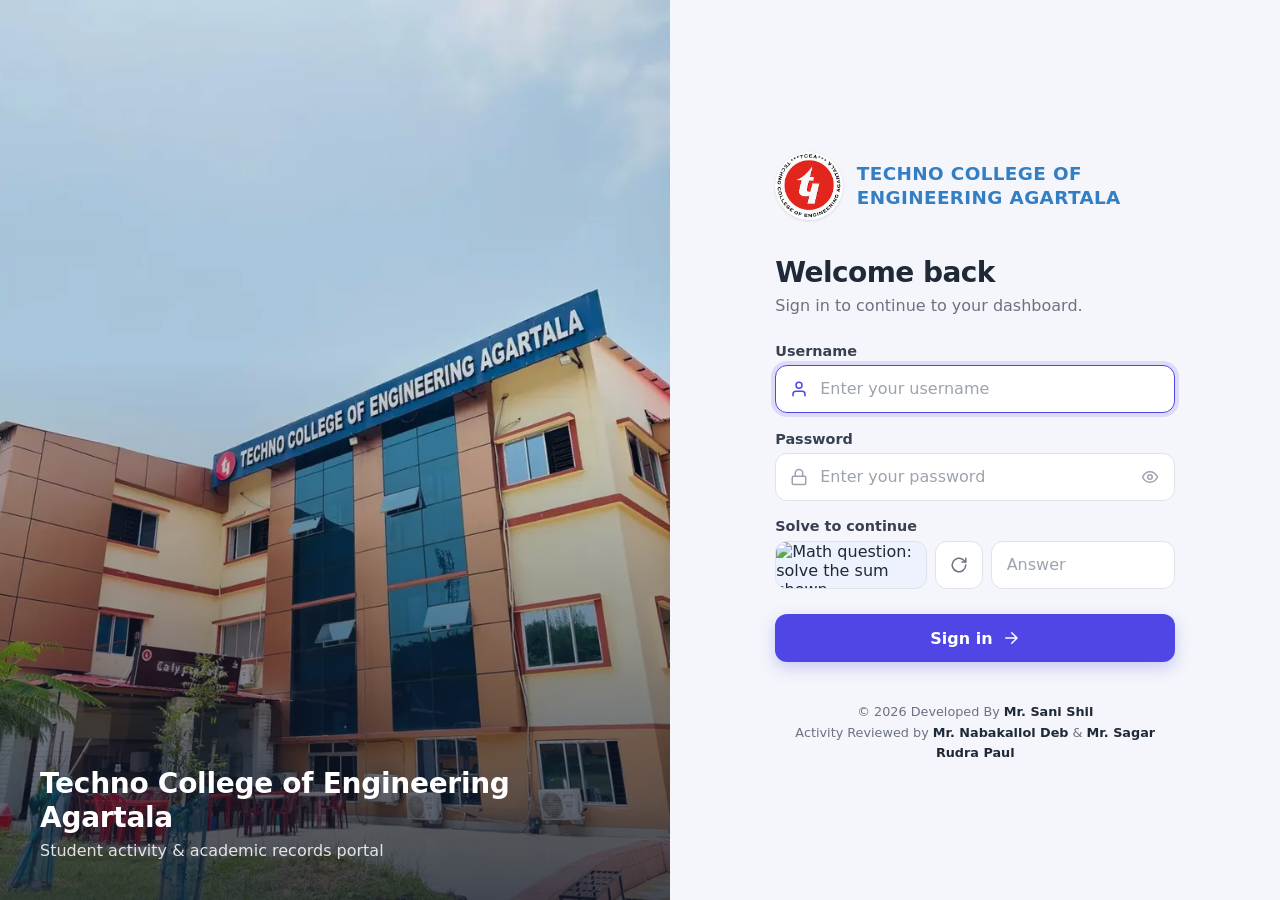
==== commit dc383e44: "update" ====
--- a/login.html
+++ b/login.html
@@ -331,6 +331,57 @@
     }
 
     footer a:hover { color: var(--primary); }
+
+    /* developer links popup */
+    .dev-dialog {
+      width: min(320px, calc(100% - 2rem));
+      padding: 0;
+      border: 0;
+      border-radius: var(--radius);
+      background: var(--surface);
+      color: var(--text);
+      font-family: var(--font);
+      text-align: center;
+      box-shadow: 0 20px 48px rgba(16, 24, 40, 0.2);
+    }
+
+    .dev-dialog::backdrop { background: rgba(17, 24, 39, 0.5); }
+
+    /* padding lives here so a click on the dialog element itself means the backdrop */
+    .dev-dialog .dev-body { padding: 1.5rem; }
+
+    .dev-dialog h2 { margin: 0 0 1.25rem; font-size: 1.1rem; }
+
+    .dev-dialog a {
+      display: flex;
+      align-items: center;
+      justify-content: center;
+      gap: 0.5rem;
+      margin-bottom: 0.6rem;
+      padding: 0.7rem 1rem;
+      border-radius: 10px;
+      color: #fff;
+      font-weight: 600;
+      text-decoration: none;
+    }
+
+    .dev-dialog .linkedin { background: #0a66c2; }
+
+    .dev-dialog .portfolio { background: var(--primary); }
+
+    .dev-dialog a:hover { filter: brightness(0.92); }
+
+    .dev-dialog .close {
+      position: absolute;
+      top: 0.5rem;
+      right: 0.75rem;
+      border: 0;
+      background: none;
+      font-size: 1.4rem;
+      line-height: 1;
+      color: var(--text-muted);
+      cursor: pointer;
+    }
 
     /* ================= Tablet / phone ================= */
     @media (max-width: 899.98px) {
@@ -485,7 +536,7 @@
 
         <footer>
           &copy; 2026 Developed By
-          <a href="https://www.linkedin.com/in/sanishil" target="_blank" rel="noopener">Mr. Sani Shil</a>
+          <a href="https://www.linkedin.com/in/sanishil" id="devLink" target="_blank" rel="noopener">Mr. Sani Shil</a>
           <br>
           Activity Reviewed by
           <a href="https://www.linkedin.com/in/nabakallol-deb-b096b7375/" target="_blank" rel="noopener">Mr.
@@ -498,6 +549,27 @@
     </section>
 
   </main>
+
+  <dialog class="dev-dialog" id="devDialog" aria-labelledby="devDialogTitle">
+    <div class="dev-body">
+      <button type="button" class="close" id="devDialogClose" aria-label="Close">&times;</button>
+      <h2 id="devDialogTitle">Mr. Sani Shil</h2>
+      <a href="https://www.linkedin.com/in/sanishil" class="linkedin" target="_blank" rel="noopener">
+        <svg width="18" height="18" viewBox="0 0 24 24" fill="currentColor" aria-hidden="true">
+          <path d="M20.447 20.452h-3.554v-5.569c0-1.328-.027-3.037-1.852-3.037-1.853 0-2.136 1.445-2.136 2.939v5.667H9.351V9h3.414v1.561h.046c.477-.9 1.637-1.85 3.37-1.85 3.601 0 4.267 2.37 4.267 5.455v6.286zM5.337 7.433a2.064 2.064 0 1 1 0-4.128 2.064 2.064 0 0 1 0 4.128zm1.782 13.019H3.555V9h3.564v11.452zM22.225 0H1.771C.792 0 0 .774 0 1.729v20.542C0 23.227.792 24 1.771 24h20.451C23.2 24 24 23.227 24 22.271V1.729C24 .774 23.2 0 22.222 0h.003z" />
+        </svg>
+        LinkedIn
+      </a>
+      <a href="https://sanishil.site.je/" class="portfolio" target="_blank" rel="noopener">
+        <svg width="18" height="18" viewBox="0 0 24 24" fill="none" stroke="currentColor" stroke-width="2"
+          stroke-linecap="round" stroke-linejoin="round" aria-hidden="true">
+          <rect x="2" y="7" width="20" height="14" rx="2" />
+          <path d="M16 21V5a2 2 0 0 0-2-2h-4a2 2 0 0 0-2 2v16" />
+        </svg>
+        Portfolio
+      </a>
+    </div>
+  </dialog>
 
   <script src="assets/js/toast.js"></script>
   <script>
@@ -529,6 +601,22 @@
       if (shown) history.replaceState(null, '', 'login.html');
     })();
 
+    // developer name opens a LinkedIn / Portfolio choice; without <dialog> support the link just goes to LinkedIn
+    var devDialog = document.getElementById('devDialog');
+    if (devDialog.showModal) {
+      document.getElementById('devLink').addEventListener('click', function (e) {
+        e.preventDefault();
+        devDialog.showModal();
+      });
+      document.getElementById('devDialogClose').addEventListener('click', function () {
+        devDialog.close();
+      });
+      // clicking the dimmed backdrop closes it too
+      devDialog.addEventListener('click', function (e) {
+        if (e.target === devDialog) devDialog.close();
+      });
+    }
+
     var togglePass = document.getElementById('togglePass');
     var pass = document.getElementById('pass');
     togglePass.addEventListener('click', function () {
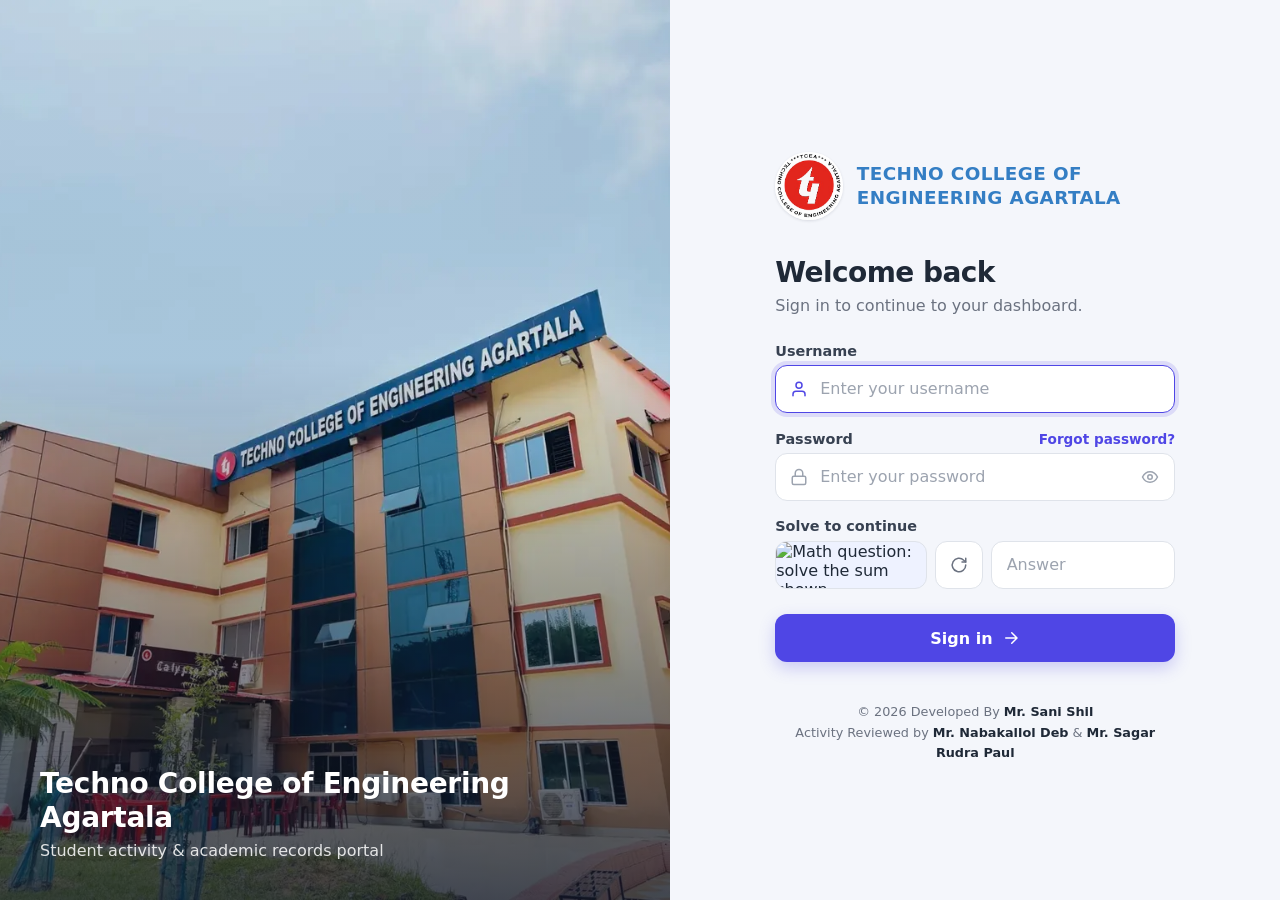
==== commit c52e3ecd: "update mail" ====
--- a/login.html
+++ b/login.html
@@ -383,6 +383,131 @@
       cursor: pointer;
     }
 
+    /* "Forgot password?" next to the Password label */
+    .label-row {
+      display: flex;
+      align-items: baseline;
+      justify-content: space-between;
+      gap: 1rem;
+      margin-bottom: 0.4rem;
+    }
+
+    .field .label-row label { margin-bottom: 0; }
+
+    .link-btn {
+      padding: 0;
+      border: 0;
+      background: none;
+      color: var(--primary);
+      font: inherit;
+      font-size: 0.85rem;
+      font-weight: 600;
+      cursor: pointer;
+    }
+
+    .link-btn:hover { text-decoration: underline; }
+
+    .link-btn:focus-visible { outline: 2px solid var(--primary); outline-offset: 2px; border-radius: 4px; }
+
+    .link-btn[disabled] { color: var(--text-muted); font-weight: 500; text-decoration: none; cursor: default; }
+
+    /* forgot password popups */
+    .fp-dialog {
+      width: min(400px, calc(100% - 2rem));
+      padding: 0;
+      border: 0;
+      border-radius: 18px;
+      background: var(--surface);
+      color: var(--text);
+      font-family: var(--font);
+      box-shadow: 0 20px 48px rgba(16, 24, 40, 0.2);
+    }
+
+    .fp-dialog::backdrop { background: rgba(17, 24, 39, 0.55); }
+
+    .fp-body { position: relative; padding: 1.75rem 1.5rem 1.5rem; }
+
+    .fp-close {
+      position: absolute;
+      top: 0.75rem;
+      right: 0.75rem;
+      width: 34px;
+      height: 34px;
+      border: 0;
+      border-radius: 9px;
+      background: none;
+      font-size: 1.4rem;
+      line-height: 1;
+      color: var(--text-muted);
+      cursor: pointer;
+    }
+
+    .fp-close:hover { background: #f3f4f6; color: var(--text); }
+
+    .fp-icon {
+      display: inline-flex;
+      align-items: center;
+      justify-content: center;
+      width: 48px;
+      height: 48px;
+      margin-bottom: 1rem;
+      border-radius: 14px;
+      background: #eef2ff;
+      color: var(--primary);
+    }
+
+    .fp-dialog h2 { margin: 0 0 0.35rem; font-size: 1.25rem; font-weight: 700; letter-spacing: -0.01em; }
+
+    .fp-text { margin: 0 0 1.25rem; color: var(--text-muted); font-size: 0.92rem; line-height: 1.5; }
+
+    .fp-text b { color: var(--text); }
+
+    .fp-dialog .field { margin-bottom: 0.9rem; }
+
+    .fp-dialog .submit { margin-top: 1rem; }
+
+    .control input.otp-input {
+      padding: 0 0.9rem;
+      text-align: center;
+      font-size: 1.5rem;
+      font-weight: 700;
+      letter-spacing: 0.5em;
+      font-variant-numeric: tabular-nums;
+    }
+
+    .control input.otp-input::placeholder { letter-spacing: 0.3em; }
+
+    .fp-error {
+      display: none;
+      padding: 0.6rem 0.8rem;
+      border-radius: 10px;
+      background: #fef2f2;
+      color: #b91c1c;
+      font-size: 0.875rem;
+      line-height: 1.4;
+    }
+
+    .fp-error.show { display: block; }
+
+    .fp-foot {
+      display: flex;
+      justify-content: space-between;
+      align-items: center;
+      gap: 1rem;
+      margin-top: 1rem;
+    }
+
+    .fp-check {
+      display: flex;
+      align-items: center;
+      gap: 0.5rem;
+      font-size: 0.875rem;
+      color: var(--text-muted);
+      cursor: pointer;
+    }
+
+    .fp-check input { width: 16px; height: 16px; accent-color: var(--primary); }
+
     /* ================= Tablet / phone ================= */
     @media (max-width: 899.98px) {
       .page {
@@ -476,7 +601,10 @@
           </div>
 
           <div class="field">
-            <label for="pass">Password</label>
+            <div class="label-row">
+              <label for="pass">Password</label>
+              <button type="button" class="link-btn" id="forgotLink">Forgot password?</button>
+            </div>
             <div class="control">
               <svg width="18" height="18" viewBox="0 0 24 24" fill="none" stroke="currentColor" stroke-width="2"
                 stroke-linecap="round" stroke-linejoin="round" aria-hidden="true">
@@ -571,6 +699,89 @@
     </div>
   </dialog>
 
+  <!-- Forgot password, popup 1: email, then the emailed code -->
+  <dialog class="fp-dialog" id="fpDialog" aria-labelledby="fpTitle">
+    <div class="fp-body">
+      <button type="button" class="fp-close" data-close aria-label="Close">&times;</button>
+
+      <form id="fpEmailForm" novalidate>
+        <span class="fp-icon"><svg width="22" height="22" viewBox="0 0 24 24" fill="none" stroke="currentColor" stroke-width="2" stroke-linecap="round" stroke-linejoin="round" aria-hidden="true"><rect x="2" y="4" width="20" height="16" rx="2" /><path d="m22 7-10 6L2 7" /></svg></span>
+        <h2 id="fpTitle">Forgot password?</h2>
+        <p class="fp-text">Enter the email address you sign in with and we'll send you a 6-digit code.</p>
+        <div class="field">
+          <label for="fpEmail">Email address</label>
+          <div class="control">
+            <svg width="18" height="18" viewBox="0 0 24 24" fill="none" stroke="currentColor" stroke-width="2" stroke-linecap="round" stroke-linejoin="round" aria-hidden="true"><rect x="2" y="4" width="20" height="16" rx="2" /><path d="m22 7-10 6L2 7" /></svg>
+            <input type="email" id="fpEmail" placeholder="you@example.com" autocomplete="email" autocapitalize="off"
+              spellcheck="false" required>
+          </div>
+        </div>
+        <div class="fp-error" role="alert"></div>
+        <button type="submit" class="submit">
+          <span class="spinner" aria-hidden="true"></span>
+          <span class="label">Send code</span>
+          <svg class="arrow" width="18" height="18" viewBox="0 0 24 24" fill="none" stroke="currentColor" stroke-width="2" stroke-linecap="round" stroke-linejoin="round" aria-hidden="true"><path d="M5 12h14M13 5l7 7-7 7" /></svg>
+        </button>
+      </form>
+
+      <form id="fpOtpForm" novalidate hidden>
+        <span class="fp-icon"><svg width="22" height="22" viewBox="0 0 24 24" fill="none" stroke="currentColor" stroke-width="2" stroke-linecap="round" stroke-linejoin="round" aria-hidden="true"><path d="M12 22s8-4 8-10V5l-8-3-8 3v7c0 6 8 10 8 10z" /><path d="m9 12 2 2 4-4" /></svg></span>
+        <h2>Check your email</h2>
+        <p class="fp-text">We sent a 6-digit code to <b id="fpMasked"></b>. It expires in 10 minutes. Don't see it? Please check your <b>Spam</b> folder too.</p>
+        <div class="field">
+          <label for="fpOtp">Verification code</label>
+          <div class="control">
+            <input type="text" id="fpOtp" class="otp-input" inputmode="numeric" pattern="[0-9]*" maxlength="6"
+              autocomplete="one-time-code" placeholder="------" required>
+          </div>
+        </div>
+        <div class="fp-error" role="alert"></div>
+        <button type="submit" class="submit">
+          <span class="spinner" aria-hidden="true"></span>
+          <span class="label">Verify code</span>
+          <svg class="arrow" width="18" height="18" viewBox="0 0 24 24" fill="none" stroke="currentColor" stroke-width="2" stroke-linecap="round" stroke-linejoin="round" aria-hidden="true"><path d="M5 12h14M13 5l7 7-7 7" /></svg>
+        </button>
+        <div class="fp-foot">
+          <button type="button" class="link-btn" id="fpChangeEmail">Change email</button>
+          <button type="button" class="link-btn" id="fpResend" disabled>Resend code</button>
+        </div>
+      </form>
+    </div>
+  </dialog>
+
+  <!-- Forgot password, popup 2: new password (only after the code is accepted) -->
+  <dialog class="fp-dialog" id="npDialog" aria-labelledby="npTitle">
+    <div class="fp-body">
+      <button type="button" class="fp-close" data-close aria-label="Close">&times;</button>
+      <form id="npForm" novalidate>
+        <span class="fp-icon"><svg width="22" height="22" viewBox="0 0 24 24" fill="none" stroke="currentColor" stroke-width="2" stroke-linecap="round" stroke-linejoin="round" aria-hidden="true"><rect x="3" y="11" width="18" height="11" rx="2" /><path d="M7 11V7a5 5 0 0 1 10 0v4" /></svg></span>
+        <h2 id="npTitle">Set a new password</h2>
+        <p class="fp-text">Your code is verified. Choose a new password with at least 6 characters.</p>
+        <div class="field">
+          <label for="npPass">New password</label>
+          <div class="control">
+            <svg width="18" height="18" viewBox="0 0 24 24" fill="none" stroke="currentColor" stroke-width="2" stroke-linecap="round" stroke-linejoin="round" aria-hidden="true"><rect x="3" y="11" width="18" height="11" rx="2" /><path d="M7 11V7a5 5 0 0 1 10 0v4" /></svg>
+            <input type="password" id="npPass" placeholder="At least 6 characters" autocomplete="new-password" required>
+          </div>
+        </div>
+        <div class="field">
+          <label for="npPass2">Confirm new password</label>
+          <div class="control">
+            <svg width="18" height="18" viewBox="0 0 24 24" fill="none" stroke="currentColor" stroke-width="2" stroke-linecap="round" stroke-linejoin="round" aria-hidden="true"><rect x="3" y="11" width="18" height="11" rx="2" /><path d="M7 11V7a5 5 0 0 1 10 0v4" /></svg>
+            <input type="password" id="npPass2" placeholder="Type it again" autocomplete="new-password" required>
+          </div>
+        </div>
+        <label class="fp-check"><input type="checkbox" id="npShow"> Show passwords</label>
+        <div class="fp-error" role="alert" style="margin-top: 0.9rem;"></div>
+        <button type="submit" class="submit">
+          <span class="spinner" aria-hidden="true"></span>
+          <span class="label">Update password</span>
+          <svg class="arrow" width="18" height="18" viewBox="0 0 24 24" fill="none" stroke="currentColor" stroke-width="2" stroke-linecap="round" stroke-linejoin="round" aria-hidden="true"><path d="M5 12h14M13 5l7 7-7 7" /></svg>
+        </button>
+      </form>
+    </div>
+  </dialog>
+
   <script src="assets/js/toast.js"></script>
   <script>
     // photo may already be cached and loaded before onload was attached
@@ -658,6 +869,206 @@
         newCaptcha();
       }
     });
+
+    // ---------------- Forgot password: email -> code -> new password ----------------
+    (function () {
+      var forgotLink = document.getElementById('forgotLink');
+      var fpDialog = document.getElementById('fpDialog');
+      var npDialog = document.getElementById('npDialog');
+      if (!fpDialog.showModal) { forgotLink.hidden = true; return; }
+
+      var emailForm = document.getElementById('fpEmailForm');
+      var otpForm = document.getElementById('fpOtpForm');
+      var npForm = document.getElementById('npForm');
+      var emailInput = document.getElementById('fpEmail');
+      var otpInput = document.getElementById('fpOtp');
+      var npPass = document.getElementById('npPass');
+      var npPass2 = document.getElementById('npPass2');
+      var resendBtn = document.getElementById('fpResend');
+      var resendTimer = null;
+      var resendLeft = 0;
+
+      function api(body) {
+        return fetch('forgot_password.php', {
+          method: 'POST',
+          headers: { 'Content-Type': 'application/json' },
+          credentials: 'same-origin',
+          body: JSON.stringify(body)
+        }).then(function (r) { return r.json(); })
+          .catch(function () { return { status: 'error', message: 'Network problem. Please check your connection and try again.' }; });
+      }
+
+      function busy(form, on, label) {
+        var btn = form.querySelector('.submit');
+        btn.disabled = on;
+        btn.querySelector('.label').textContent = label;
+      }
+
+      function showError(form, msg) {
+        var box = form.querySelector('.fp-error');
+        box.textContent = msg || '';
+        box.classList.toggle('show', !!msg);
+      }
+
+      function showStep(name) {
+        emailForm.hidden = name !== 'email';
+        otpForm.hidden = name !== 'otp';
+        (name === 'email' ? emailInput : otpInput).focus();
+      }
+
+      // "Resend code in 42s", then clickable again
+      function startResendTimer(seconds) {
+        clearInterval(resendTimer);
+        resendLeft = seconds;
+        function tick() {
+          if (resendLeft <= 0) {
+            clearInterval(resendTimer);
+            resendBtn.disabled = false;
+            resendBtn.textContent = 'Resend code';
+            return;
+          }
+          resendBtn.disabled = true;
+          resendBtn.textContent = 'Resend code in ' + resendLeft + 's';
+          resendLeft--;
+        }
+        tick();
+        resendTimer = setInterval(tick, 1000);
+      }
+
+      function sendCode(form) {
+        var email = emailInput.value.trim();
+        showError(form, '');
+        if (!/^[^\s@]+@[^\s@]+\.[^\s@]+$/.test(email)) {
+          showError(form, 'Please enter a valid email address.');
+          return Promise.resolve(false);
+        }
+        return api({ op: 'send_otp', email: email }).then(function (res) {
+          if (res.status !== 'success') {
+            showError(form, res.message);
+            if (res.wait) startResendTimer(res.wait);
+            return false;
+          }
+          document.getElementById('fpMasked').textContent = res.masked;
+          startResendTimer(res.wait || 60);
+          return true;
+        });
+      }
+
+      forgotLink.addEventListener('click', function () {
+        // the username box may already hold the email
+        var typed = document.getElementById('user').value.trim();
+        if (typed.indexOf('@') > 0 && !emailInput.value) emailInput.value = typed;
+        showError(emailForm, '');
+        fpDialog.showModal();
+        showStep('email');
+      });
+
+      emailForm.addEventListener('submit', function (e) {
+        e.preventDefault();
+        busy(emailForm, true, 'Sending code…');
+        sendCode(emailForm).then(function (sent) {
+          busy(emailForm, false, 'Send code');
+          if (!sent) return;
+          otpInput.value = '';
+          showError(otpForm, '');
+          showStep('otp');
+        });
+      });
+
+      otpInput.addEventListener('input', function () {
+        otpInput.value = otpInput.value.replace(/\D/g, '').slice(0, 6);
+      });
+
+      otpForm.addEventListener('submit', function (e) {
+        e.preventDefault();
+        if (otpInput.value.length !== 6) {
+          showError(otpForm, 'Enter the 6-digit code from the email.');
+          return;
+        }
+        busy(otpForm, true, 'Checking…');
+        api({ op: 'verify_otp', otp: otpInput.value }).then(function (res) {
+          busy(otpForm, false, 'Verify code');
+          if (res.status !== 'success') {
+            if (res.restart) {
+              showStep('email');
+              showError(emailForm, res.message);
+            } else {
+              showError(otpForm, res.message);
+              otpInput.select();
+            }
+            return;
+          }
+          // code accepted: second popup for the new password
+          fpDialog.close();
+          npForm.reset();
+          npPass.type = npPass2.type = 'password';
+          showError(npForm, '');
+          npDialog.showModal();
+          npPass.focus();
+        });
+      });
+
+      resendBtn.addEventListener('click', function () {
+        resendBtn.disabled = true;
+        sendCode(otpForm).then(function (sent) {
+          if (sent) {
+            otpInput.value = '';
+            otpInput.focus();
+            showToast('A new code has been sent to your email.', 'info');
+          } else if (resendLeft <= 0) {
+            resendBtn.disabled = false;
+          }
+        });
+      });
+
+      document.getElementById('fpChangeEmail').addEventListener('click', function () {
+        showError(emailForm, '');
+        showStep('email');
+        emailInput.select();
+      });
+
+      document.getElementById('npShow').addEventListener('change', function () {
+        npPass.type = npPass2.type = this.checked ? 'text' : 'password';
+      });
+
+      npForm.addEventListener('submit', function (e) {
+        e.preventDefault();
+        showError(npForm, '');
+        if (npPass.value.length < 6) {
+          showError(npForm, 'Password must be at least 6 characters.');
+          npPass.focus();
+          return;
+        }
+        if (npPass.value !== npPass2.value) {
+          showError(npForm, 'The two passwords do not match.');
+          npPass2.focus();
+          return;
+        }
+        busy(npForm, true, 'Updating…');
+        api({ op: 'reset', pass: npPass.value, cpass: npPass2.value }).then(function (res) {
+          if (res.status !== 'success') {
+            busy(npForm, false, 'Update password');
+            if (res.restart) {
+              npDialog.close();
+              fpDialog.showModal();
+              showStep('email');
+              showError(emailForm, res.message);
+            } else {
+              showError(npForm, res.message);
+            }
+            return;
+          }
+          npDialog.close();
+          showToast('Your password is updated.', 'success');
+          // back to a fresh login page once the toast has been seen
+          setTimeout(function () { window.location.href = 'login.html'; }, 2200);
+        });
+      });
+
+      document.querySelectorAll('.fp-dialog [data-close]').forEach(function (btn) {
+        btn.addEventListener('click', function () { btn.closest('dialog').close(); });
+      });
+    })();
   </script>
 </body>
 
